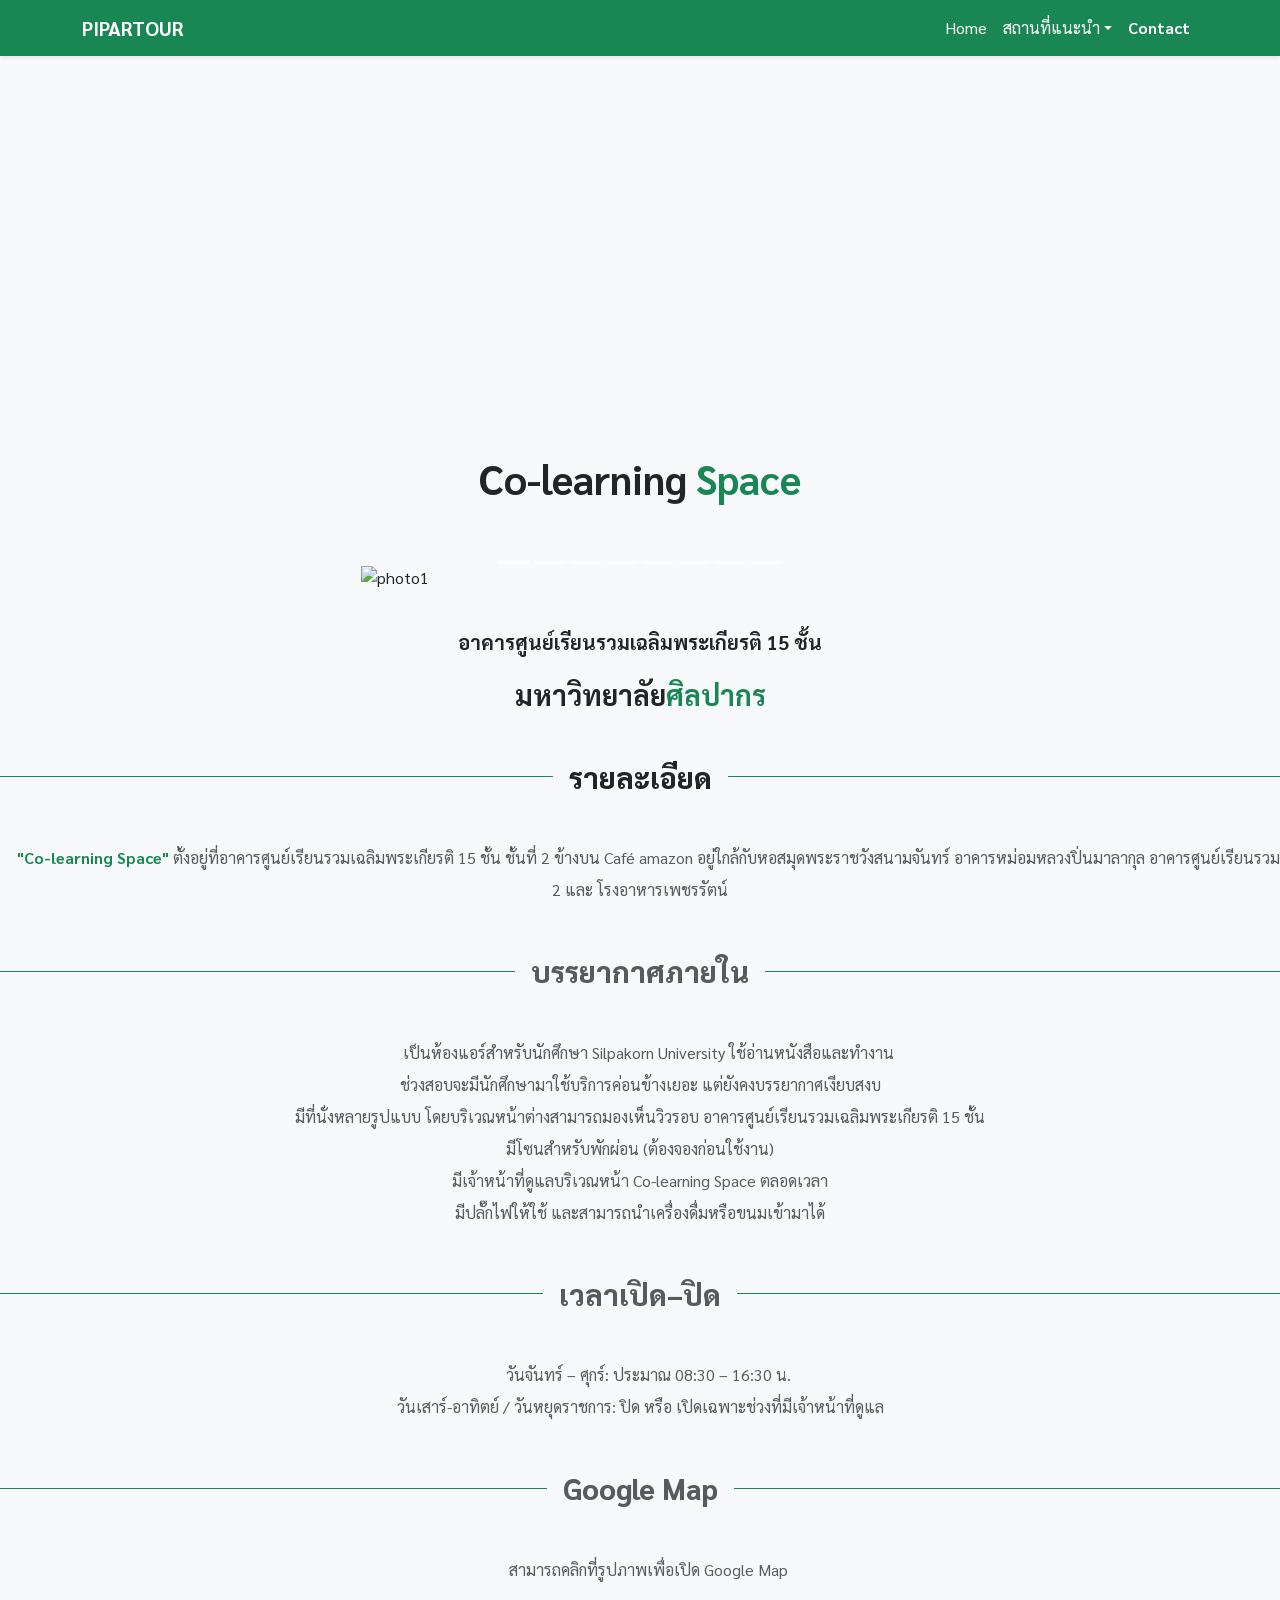
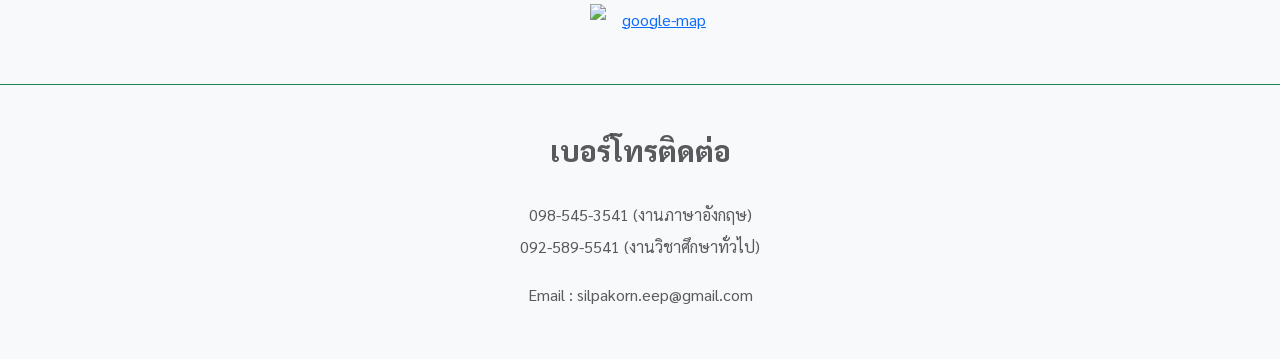
==== Co_learning_Space.html @ 3d34dd75 "." ====
<!DOCTYPE html>
<html>
<head>
    <meta charset="UTF-8">
    <meta name="viewport" content="width=device-width, initial-scale=1.0">
    <title>Co-learning Space</title>
    <link href="https://cdn.jsdelivr.net/npm/bootstrap@5.3.2/dist/css/bootstrap.min.css" rel="stylesheet">
    <link href="https://fonts.googleapis.com/css2?family=Sarabun:wght@300;400;700&display=swap" rel="stylesheet">
    <link href="https://cdn-uicons.flaticon.com/2.1.0/uicons-solid-rounded/css/uicons-solid-rounded.css" rel="stylesheet" >
    <link href="https://cdn-uicons.flaticon.com/2.1.0/uicons-bold-rounded/css/uicons-bold-rounded.css" rel="stylesheet">
    <link href="https://cdn-uicons.flaticon.com/uicons-regular-straight/css/uicons-regular-straight.css" rel="stylesheet">
    <link href="https://cdn-uicons.flaticon.com/2.1.0/uicons-bold-straight/css/uicons-bold-straight.css" rel="stylesheet">
</head>

<body class="bg-light" style="font-family: 'Sarabun', sans-serif;">
<nav class="navbar navbar-expand-lg navbar-dark bg-success sticky-top shadow-sm">
        <div class="container">
            <span class="navbar-brand fw-bold mb-0">PIPARTOUR</span>
            <button class="navbar-toggler" type="button" data-bs-toggle="collapse" data-bs-target="#navContact">
                <span class="navbar-toggler-icon"></span>
            </button>
            <div class="collapse navbar-collapse" id="navContact">
                <ul class="navbar-nav ms-auto">
                    <li class="nav-item"><a class="nav-link text-white" href="index.html">Home</a></li>
                    <li class="nav-item dropdown">
                        <a class="nav-link dropdown-toggle text-white" href="" data-bs-toggle="dropdown">สถานที่แนะนำ</a>
                        <ul class="dropdown-menu border-0 shadow">
                            <li><a class="dropdown-item" href="lib.html">หอสมุดกลาง</a></li>
                            <li><a class="dropdown-item" href="(ชื่อไฟล์สถานที่)">(ชื่อสถานที่)</a></li>
                            <li><a class="dropdown-item" href="(ชื่อไฟล์สถานที่)">ศาลาเขียว</a></li>
                            <li><a class="dropdown-item" href="(ชื่อไฟล์สถานที่)">สะพานทับแก้ว</a></li>
                            <li><a class="dropdown-item" href="Co_learning_Space.html">Co-learning Space</a></li>
                        </ul>
                    </li>
                    <li class="nav-item"><a class="nav-link active text-white fw-bold" href="contact.html">Contact</a></li>
                </ul>
            </div>
        </div>
    </nav> 
<div style="width:100%; height:350px; background:url('https://www-old.su.ac.th/images/4268_0.png') center/cover;"></div><br><br>

<header class="row g-4 mb-5 align-items-end">
    <div class="col-12 text-center">

        <h1 class="fw-bold text-dark mb-0">
            Co-learning <span class="fw-bold text-success mb-0">Space</span>
        </h1>

    </div>
</header>

<div class="container py-3">
    
    <div id="mySlider" class="carousel slide w-50 mx-auto" data-bs-ride="carousel">

        <div class="carousel-indicators">
            <button type="button" data-bs-target="#mySlider" data-bs-slide-to="0" class="active" aria-current="true"></button>

            <button type="button" data-bs-target="#mySlider" data-bs-slide-to="1"></button>

            <button type="button" data-bs-target="#mySlider" data-bs-slide-to="2"></button>

            <button type="button" data-bs-target="#mySlider" data-bs-slide-to="3"></button>

            <button type="button" data-bs-target="#mySlider" data-bs-slide-to="4"></button>

            <button type="button" data-bs-target="#mySlider" data-bs-slide-to="5"></button>

            <button type="button" data-bs-target="#mySlider" data-bs-slide-to="6"></button>

            <button type="button" data-bs-target="#mySlider" data-bs-slide-to="7"></button>


        </div>

        <div class="carousel-inner"> 
            
            <div class="carousel-item active">
                <img src="https://i.postimg.cc/fyzHnFFL/photo1.jpg" class="d-block w-100 mx-auto" alt="photo1">
            </div>

            <div class="carousel-item">
                <img src="https://i.postimg.cc/nh4QBzry/photo2.jpg" class="d-block w-100 mx-auto" alt="photo2">
            </div>

            <div class="carousel-item">
                <img src="https://i.postimg.cc/B668rBpZ/photo3.jpg" class="d-block w-100 mx-auto" alt="photo3">
            </div>

             <div class="carousel-item">
                <img src="https://i.postimg.cc/wTgjsVKs/photo4.jpg" class="d-block w-100 mx-auto" alt="photo4">
            </div>

             <div class="carousel-item">
                <img src="https://i.postimg.cc/MT1zncds/photo5.jpg" class="d-block w-100 mx-auto" alt="photo5">
            </div>

             <div class="carousel-item">
                <img src="https://i.postimg.cc/MH3YkGVM/photo2.jpg" class="d-block w-100 mx-auto" alt="photo6">
            </div>

             <div class="carousel-item">
                <img src="https://i.postimg.cc/J7c1mkyN/photo7.jpg" class="d-block w-100 mx-auto" alt="photo7">
            </div>

             <div class="carousel-item">
                <img src="https://i.postimg.cc/280rLN7z/photo8.jpg" class="d-block w-100 mx-auto" alt="photo8">
            </div>


        </div>

        <button class="carousel-control-prev" type="button" data-bs-target="#mySlider" data-bs-slide="prev" style="left: -150px;">
            <i class="fi fi-sr-angle-circle-left text-success" style="font-size: 3rem;"></i>
        </button>

        <button class="carousel-control-next" type="button" data-bs-target="#mySlider" data-bs-slide="next" style="right: -150px;">
            <i class="fi fi-sr-angle-circle-right text-success" style="font-size: 3rem;"></i>
        </button>

    </div>
</div><br>

<header class="row g-4 mb-5 align-items-end">
    <div class="col-12 text-center">
        <h5 class="fw-bold text-dark mb-0">อาคารศูนย์เรียนรวมเฉลิมพระเกียรติ 15 ชั้น</h5><br>

        <h3 class="fw-bold text-dark mb-0">มหาวิทยาลัย<span class="fw-bold text-success mb-0">ศิลปากร</span></h3>

    </div>
</header>

<div class="text-center my-5">
    
    <div class="mb-2">
        <i class="fi fi-br-comment-alt" style="color: #198754; font-size: 2rem;"></i>
    </div>
        <div class="d-flex align-items-center justify-content-center mx-auto" style="max-width: 1600px;">
        <div class="flex-grow-1" style="height: 1px; background-color: #198754;"></div>

        <div class="px-3">
            <h4 class="fw-bold mb-0" style="font-size: 1.8rem;">
                <strong>รายละเอียด</strong>
            </h4>
        </div>
        <div class="flex-grow-1" style="height: 1px; background-color: #198754;"></div>
    </div>
</div>

<div class="fs-6 text-muted text-center lh-lg">
        <p style="text-indent: 1em;">
            <strong style="color: #198754;">"Co-learning Space"</strong> ตั้งอยู่ที่อาคารศูนย์เรียนรวมเฉลิมพระเกียรติ 15 ชั้น ชั้นที่ 2 ข้างบน Café amazon อยู่ใกล้กับหอสมุดพระราชวังสนามจันทร์ อาคารหม่อมหลวงปิ่นมาลากุล อาคารศูนย์เรียนรวม 2 และ โรงอาหารเพชรรัตน์ <br>
        </p>

<div class="text-center my-5">

    <div class="mb-2">
        <i class="fi fi-bs-grin" style="color: #198754; font-size: 2rem;"></i>
    </div>

        <div class="d-flex align-items-center justify-content-center mx-auto" style="max-width: 1600px;">
        <div class="flex-grow-1" style="height: 1px; background-color: #198754;"></div>

        <div class="px-3">
            <h4 class="fw-bold mb-0" style="font-size: 1.8rem;">
                <strong>บรรยากาศภายใน</strong>
            </h4>
        </div>
        <div class="flex-grow-1" style="height: 1px; background-color: #198754;"></div>
    </div>
</div>

<div class="fs-6 text-muted text-center lh-lg">
        <p style="text-indent: 1em;">
            เป็นห้องแอร์สำหรับนักศึกษา Silpakorn University ใช้อ่านหนังสือและทำงาน <br>

            ช่วงสอบจะมีนักศึกษามาใช้บริการค่อนข้างเยอะ แต่ยังคงบรรยากาศเงียบสงบ <br>

            มีที่นั่งหลายรูปแบบ โดยบริเวณหน้าต่างสามารถมองเห็นวิวรอบ อาคารศูนย์เรียนรวมเฉลิมพระเกียรติ 15 ชั้น <br>

            มีโซนสำหรับพักผ่อน (ต้องจองก่อนใช้งาน) <br>

            มีเจ้าหน้าที่ดูแลบริเวณหน้า Co-learning Space ตลอดเวลา <br>

            มีปลั๊กไฟให้ใช้ และสามารถนำเครื่องดื่มหรือขนมเข้ามาได้ <br>
        </p>
</div>

<div class="text-center my-5">
    <div class="mb-2">
        <i class="fi fi-br-clock" style="color: #198754; font-size: 2rem;"></i>
    </div>
        <div class="d-flex align-items-center justify-content-center mx-auto" style="max-width: 1600px;">
        <div class="flex-grow-1" style="height: 1px; background-color: #198754;"></div>

        <div class="px-3">
            <h4 class="fw-bold mb-0" style="font-size: 1.8rem;">
                <strong>เวลาเปิด–ปิด</strong>
            </h4>
        </div>
        <div class="flex-grow-1" style="height: 1px; background-color: #198754;"></div>
    </div>
</div>

<div class="fs-6 text-muted text-center lh-lg">
        <p style="text-indent: 1em;">
            วันจันทร์ –    ศุกร์: ประมาณ 08:30 – 16:30 น.<br>
            วันเสาร์-อาทิตย์ / วันหยุดราชการ: ปิด หรือ เปิดเฉพาะช่วงที่มีเจ้าหน้าที่ดูแล
        </p>
</div>

<div class="text-center my-5">
    
    <div class="mb-2">
        <i class="fi fi-rs-map-marker" style="color: #198754; font-size: 2rem;"></i>
    </div>

        <div class="d-flex align-items-center justify-content-center mx-auto" style="max-width: 1600px;">
        <div class="flex-grow-1" style="height: 1px; background-color: #198754;"></div>

        <div class="px-3">
            <h4 class="fw-bold mb-0" style="font-size: 1.8rem;">
                <strong>Google Map</strong>
            </h4>
        </div>
        <div class="flex-grow-1" style="height: 1px; background-color: #198754;"></div>
    </div>
</div>

<div class="fs-6 text-muted text-center lh-lg">
            <p style="text-indent: 1em;">
                สามารถคลิกที่รูปภาพเพื่อเปิด Google Map<br>
            </p>
        <p style="text-indent: 1em;">
            <a href="https://maps.app.goo.gl/wrz8zPAfyd71EeNk7" target="_blank">
                <img src="https://i.postimg.cc/t4vjZWP6/image.png" alt="google-map" width="1000">
            </a>
        </p>
</div>

<div class="text-center my-5">

    <div class="d-flex align-items-center justify-content-center mx-auto" style="max-width: 1600px;">
        <div class="flex-grow-1" style="height: 1px; background-color: #198754;"></div>
        
        <div class="flex-grow-1" style="height: 1px; background-color: #198754;"></div>
    </div>
    
</div>



<div class="text-center my-5">
    <div class="mb-2">
        <i class="fi fi-sr-phone-call" style="color: #198754; font-size: 2rem;"></i>
    </div>
        <div class="px-3">
            <h4 class="fw-bold mb-0" style="font-size: 1.8rem;">
                <strong>เบอร์โทรติดต่อ</strong>
            </h4><br>
            <p style="text-indent: 1em text-center">
            098-545-3541 (งานภาษาอังกฤษ) <br>
            092-589-5541 (งานวิชาศึกษาทั่วไป)
            </p>
            <p style="text-indent: 1em text-center">
            Email : silpakorn.eep@gmail.com
            </p>
        </div>
</div>
        <script src="https://cdn.jsdelivr.net/npm/bootstrap@5.3.2/dist/js/bootstrap.bundle.min.js"></script>
        
</body>
</html>
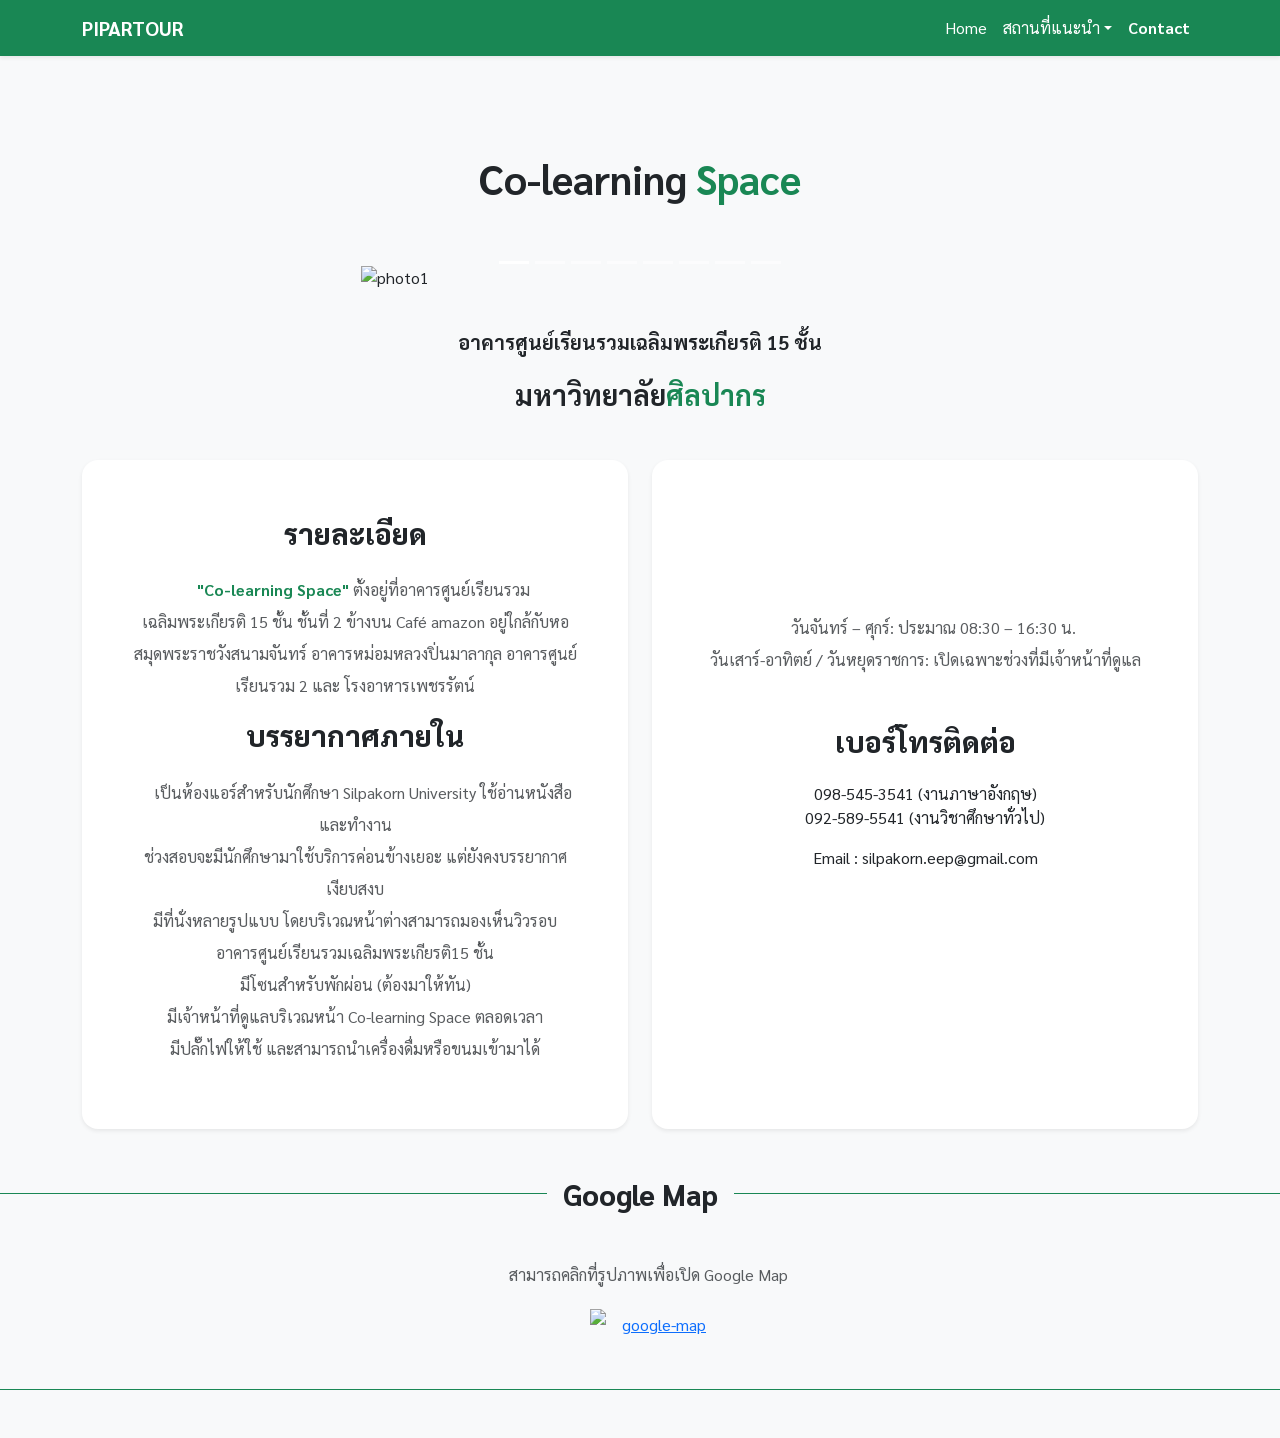
==== commit 0e7b54e0: "." ====
--- a/Co_learning_Space.html
+++ b/Co_learning_Space.html
@@ -1,19 +1,23 @@
 <!DOCTYPE html>
 <html>
+
 <head>
     <meta charset="UTF-8">
     <meta name="viewport" content="width=device-width, initial-scale=1.0">
     <title>Co-learning Space</title>
     <link href="https://cdn.jsdelivr.net/npm/bootstrap@5.3.2/dist/css/bootstrap.min.css" rel="stylesheet">
     <link href="https://fonts.googleapis.com/css2?family=Sarabun:wght@300;400;700&display=swap" rel="stylesheet">
-    <link href="https://cdn-uicons.flaticon.com/2.1.0/uicons-solid-rounded/css/uicons-solid-rounded.css" rel="stylesheet" >
+    <link href="https://cdn-uicons.flaticon.com/2.1.0/uicons-solid-rounded/css/uicons-solid-rounded.css"
+        rel="stylesheet">
     <link href="https://cdn-uicons.flaticon.com/2.1.0/uicons-bold-rounded/css/uicons-bold-rounded.css" rel="stylesheet">
-    <link href="https://cdn-uicons.flaticon.com/uicons-regular-straight/css/uicons-regular-straight.css" rel="stylesheet">
-    <link href="https://cdn-uicons.flaticon.com/2.1.0/uicons-bold-straight/css/uicons-bold-straight.css" rel="stylesheet">
+    <link href="https://cdn-uicons.flaticon.com/uicons-regular-straight/css/uicons-regular-straight.css"
+        rel="stylesheet">
+    <link href="https://cdn-uicons.flaticon.com/2.1.0/uicons-bold-straight/css/uicons-bold-straight.css"
+        rel="stylesheet">
 </head>
 
 <body class="bg-light" style="font-family: 'Sarabun', sans-serif;">
-<nav class="navbar navbar-expand-lg navbar-dark bg-success sticky-top shadow-sm">
+    <nav class="navbar navbar-expand-lg navbar-dark bg-success sticky-top shadow-sm">
         <div class="container">
             <span class="navbar-brand fw-bold mb-0">PIPARTOUR</span>
             <button class="navbar-toggler" type="button" data-bs-toggle="collapse" data-bs-target="#navContact">
@@ -23,7 +27,8 @@
                 <ul class="navbar-nav ms-auto">
                     <li class="nav-item"><a class="nav-link text-white" href="index.html">Home</a></li>
                     <li class="nav-item dropdown">
-                        <a class="nav-link dropdown-toggle text-white" href="" data-bs-toggle="dropdown">สถานที่แนะนำ</a>
+                        <a class="nav-link dropdown-toggle text-white" href=""
+                            data-bs-toggle="dropdown">สถานที่แนะนำ</a>
                         <ul class="dropdown-menu border-0 shadow">
                             <li><a class="dropdown-item" href="lib.html">หอสมุดกลาง</a></li>
                             <li><a class="dropdown-item" href="(ชื่อไฟล์สถานที่)">(ชื่อสถานที่)</a></li>
@@ -32,242 +37,246 @@
                             <li><a class="dropdown-item" href="Co_learning_Space.html">Co-learning Space</a></li>
                         </ul>
                     </li>
-                    <li class="nav-item"><a class="nav-link active text-white fw-bold" href="contact.html">Contact</a></li>
+                    <li class="nav-item"><a class="nav-link active text-white fw-bold" href="contact.html">Contact</a>
+                    </li>
                 </ul>
             </div>
         </div>
-    </nav> 
-<div style="width:100%; height:350px; background:url('https://www-old.su.ac.th/images/4268_0.png') center/cover;"></div><br><br>
-
-<header class="row g-4 mb-5 align-items-end">
-    <div class="col-12 text-center">
-
-        <h1 class="fw-bold text-dark mb-0">
-            Co-learning <span class="fw-bold text-success mb-0">Space</span>
-        </h1>
-
-    </div>
-</header>
-
-<div class="container py-3">
-    
-    <div id="mySlider" class="carousel slide w-50 mx-auto" data-bs-ride="carousel">
-
-        <div class="carousel-indicators">
-            <button type="button" data-bs-target="#mySlider" data-bs-slide-to="0" class="active" aria-current="true"></button>
-
-            <button type="button" data-bs-target="#mySlider" data-bs-slide-to="1"></button>
-
-            <button type="button" data-bs-target="#mySlider" data-bs-slide-to="2"></button>
-
-            <button type="button" data-bs-target="#mySlider" data-bs-slide-to="3"></button>
-
-            <button type="button" data-bs-target="#mySlider" data-bs-slide-to="4"></button>
-
-            <button type="button" data-bs-target="#mySlider" data-bs-slide-to="5"></button>
-
-            <button type="button" data-bs-target="#mySlider" data-bs-slide-to="6"></button>
-
-            <button type="button" data-bs-target="#mySlider" data-bs-slide-to="7"></button>
-
-
-        </div>
-
-        <div class="carousel-inner"> 
-            
-            <div class="carousel-item active">
-                <img src="https://i.postimg.cc/fyzHnFFL/photo1.jpg" class="d-block w-100 mx-auto" alt="photo1">
-            </div>
-
-            <div class="carousel-item">
-                <img src="https://i.postimg.cc/nh4QBzry/photo2.jpg" class="d-block w-100 mx-auto" alt="photo2">
-            </div>
-
-            <div class="carousel-item">
-                <img src="https://i.postimg.cc/B668rBpZ/photo3.jpg" class="d-block w-100 mx-auto" alt="photo3">
-            </div>
-
-             <div class="carousel-item">
-                <img src="https://i.postimg.cc/wTgjsVKs/photo4.jpg" class="d-block w-100 mx-auto" alt="photo4">
-            </div>
-
-             <div class="carousel-item">
-                <img src="https://i.postimg.cc/MT1zncds/photo5.jpg" class="d-block w-100 mx-auto" alt="photo5">
-            </div>
-
-             <div class="carousel-item">
-                <img src="https://i.postimg.cc/MH3YkGVM/photo2.jpg" class="d-block w-100 mx-auto" alt="photo6">
-            </div>
-
-             <div class="carousel-item">
-                <img src="https://i.postimg.cc/J7c1mkyN/photo7.jpg" class="d-block w-100 mx-auto" alt="photo7">
-            </div>
-
-             <div class="carousel-item">
-                <img src="https://i.postimg.cc/280rLN7z/photo8.jpg" class="d-block w-100 mx-auto" alt="photo8">
-            </div>
-
-
-        </div>
-
-        <button class="carousel-control-prev" type="button" data-bs-target="#mySlider" data-bs-slide="prev" style="left: -150px;">
-            <i class="fi fi-sr-angle-circle-left text-success" style="font-size: 3rem;"></i>
-        </button>
-
-        <button class="carousel-control-next" type="button" data-bs-target="#mySlider" data-bs-slide="next" style="right: -150px;">
-            <i class="fi fi-sr-angle-circle-right text-success" style="font-size: 3rem;"></i>
-        </button>
-
-    </div>
-</div><br>
-
-<header class="row g-4 mb-5 align-items-end">
-    <div class="col-12 text-center">
-        <h5 class="fw-bold text-dark mb-0">อาคารศูนย์เรียนรวมเฉลิมพระเกียรติ 15 ชั้น</h5><br>
-
-        <h3 class="fw-bold text-dark mb-0">มหาวิทยาลัย<span class="fw-bold text-success mb-0">ศิลปากร</span></h3>
-
-    </div>
-</header>
-
-<div class="text-center my-5">
-    
-    <div class="mb-2">
-        <i class="fi fi-br-comment-alt" style="color: #198754; font-size: 2rem;"></i>
-    </div>
+    </nav>
+    <div style="width:100%; height:50px; background:url('') center/cover;"></div><br><br>
+
+    <header class="row g-4 mb-5 align-items-end">
+        <div class="col-12 text-center">
+
+            <h1 class="fw-bold text-dark mb-0">
+                Co-learning <span class="fw-bold text-success mb-0">Space</span>
+            </h1>
+
+        </div>
+    </header>
+
+    <div class="container py-3">
+
+        <div id="mySlider" class="carousel slide w-50 mx-auto" data-bs-ride="carousel">
+
+            <div class="carousel-indicators">
+                <button type="button" data-bs-target="#mySlider" data-bs-slide-to="0" class="active"
+                    aria-current="true"></button>
+
+                <button type="button" data-bs-target="#mySlider" data-bs-slide-to="1"></button>
+
+                <button type="button" data-bs-target="#mySlider" data-bs-slide-to="2"></button>
+
+                <button type="button" data-bs-target="#mySlider" data-bs-slide-to="3"></button>
+
+                <button type="button" data-bs-target="#mySlider" data-bs-slide-to="4"></button>
+
+                <button type="button" data-bs-target="#mySlider" data-bs-slide-to="5"></button>
+
+                <button type="button" data-bs-target="#mySlider" data-bs-slide-to="6"></button>
+
+                <button type="button" data-bs-target="#mySlider" data-bs-slide-to="7"></button>
+
+
+            </div>
+
+            <div class="carousel-inner">
+
+                <div class="carousel-item active">
+                    <img src="https://i.postimg.cc/fyzHnFFL/photo1.jpg" class="d-block w-100 mx-auto" alt="photo1">
+                </div>
+
+                <div class="carousel-item">
+                    <img src="https://i.postimg.cc/nh4QBzry/photo2.jpg" class="d-block w-100 mx-auto" alt="photo2">
+                </div>
+
+                <div class="carousel-item">
+                    <img src="https://i.postimg.cc/B668rBpZ/photo3.jpg" class="d-block w-100 mx-auto" alt="photo3">
+                </div>
+
+                <div class="carousel-item">
+                    <img src="https://i.postimg.cc/wTgjsVKs/photo4.jpg" class="d-block w-100 mx-auto" alt="photo4">
+                </div>
+
+                <div class="carousel-item">
+                    <img src="https://i.postimg.cc/MT1zncds/photo5.jpg" class="d-block w-100 mx-auto" alt="photo5">
+                </div>
+
+                <div class="carousel-item">
+                    <img src="https://i.postimg.cc/MH3YkGVM/photo2.jpg" class="d-block w-100 mx-auto" alt="photo6">
+                </div>
+
+                <div class="carousel-item">
+                    <img src="https://i.postimg.cc/J7c1mkyN/photo7.jpg" class="d-block w-100 mx-auto" alt="photo7">
+                </div>
+
+                <div class="carousel-item">
+                    <img src="https://i.postimg.cc/280rLN7z/photo8.jpg" class="d-block w-100 mx-auto" alt="photo8">
+                </div>
+
+
+            </div>
+
+            <button class="carousel-control-prev" type="button" data-bs-target="#mySlider" data-bs-slide="prev"
+                style="left: -150px;">
+                <i class="fi fi-sr-angle-circle-left text-success" style="font-size: 3rem;"></i>
+            </button>
+
+            <button class="carousel-control-next" type="button" data-bs-target="#mySlider" data-bs-slide="next"
+                style="right: -150px;">
+                <i class="fi fi-sr-angle-circle-right text-success" style="font-size: 3rem;"></i>
+            </button>
+
+        </div>
+    </div><br>
+
+    <header class="row g-4 mb-5 align-items-end">
+        <div class="col-12 text-center">
+            <h5 class="fw-bold text-dark mb-0">อาคารศูนย์เรียนรวมเฉลิมพระเกียรติ 15 ชั้น</h5><br>
+
+            <h3 class="fw-bold text-dark mb-0">มหาวิทยาลัย<span class="fw-bold text-success mb-0">ศิลปากร</span></h3>
+
+        </div>
+    </header>
+
+        <div class="container">
+
+        <div class="row g-4">
+
+            <div class="col-md-6">
+                <article class="bg-white p-4 p-md-5 rounded-4 shadow-sm text-center h-100">
+                    <div class="mb-2">
+                        <i class="fi fi-br-comment-alt" style="color: #198754; font-size: 2rem;"></i>
+
+                    </div>
+
+                    <div class="px-3">
+                        <h4 class="fw-bold mb-0" style="font-size: 1.8rem;">
+                            <strong>รายละเอียด</strong>
+                        </h4>
+                    </div><br>
+
+                    <div class="fs-6 text-muted text-center lh-lg">
+                        <p style="text-indent: 1em;">
+                            <strong style="color: #198754;">"Co-learning Space"</strong>
+                            ตั้งอยู่ที่อาคารศูนย์เรียนรวมเฉลิมพระเกียรติ 15 ชั้น ชั้นที่ 2 ข้างบน Café amazon
+                            อยู่ใกล้กับหอสมุดพระราชวังสนามจันทร์ อาคารหม่อมหลวงปิ่นมาลากุล อาคารศูนย์เรียนรวม 2 และ
+                            โรงอาหารเพชรรัตน์ <br>
+                        </p>
+                    </div>
+
+                    <div class="mb-2">
+                        <i class="fi fi-bs-grin" style="color: #198754; font-size: 2rem;"></i>
+                    </div>
+
+                    <div class="px-3 ">
+                        <h4 class="fw-bold mb-0" style="font-size: 1.8rem;">
+                            <strong>บรรยากาศภายใน</strong>
+                        </h4>
+                    </div><br>
+
+                    <div class="fs-6 text-muted text-center lh-lg">
+                        <p style="text-indent: 1em;">
+                            เป็นห้องแอร์สำหรับนักศึกษา Silpakorn University ใช้อ่านหนังสือและทำงาน <br>
+
+                            ช่วงสอบจะมีนักศึกษามาใช้บริการค่อนข้างเยอะ แต่ยังคงบรรยากาศเงียบสงบ <br>
+
+                            มีที่นั่งหลายรูปแบบ โดยบริเวณหน้าต่างสามารถมองเห็นวิวรอบ <br>
+                            
+                            อาคารศูนย์เรียนรวมเฉลิมพระเกียรติ15 ชั้น <br>
+
+                            มีโซนสำหรับพักผ่อน (ต้องมาให้ทัน) <br>
+
+                            มีเจ้าหน้าที่ดูแลบริเวณหน้า Co-learning Space ตลอดเวลา <br>
+
+                            มีปลั๊กไฟให้ใช้ และสามารถนำเครื่องดื่มหรือขนมเข้ามาได้ <br>
+                        </p>
+                    </div>
+
+                </article>
+            </div>
+
+            <div class="col-md-6">
+
+                <article class="bg-white p-4 p-md-5 rounded-4 shadow-sm text-center h-100">
+                    <br><br><br><br>
+                    <div class="mb-2">
+                        <i class="fi fi-br-clock" style="color: #198754; font-size: 2rem;"></i>
+                    </div>
+
+                    <div class="fs-6 text-muted text-center lh-lg">
+                        <p style="text-indent: 1em;">
+                            วันจันทร์ – ศุกร์: ประมาณ 08:30 – 16:30 น.<br>
+                            วันเสาร์-อาทิตย์ / วันหยุดราชการ: เปิดเฉพาะช่วงที่มีเจ้าหน้าที่ดูแล
+                        </p>
+                    </div>
+
+                    <div class="text-center my-5">
+                        <div class="mb-2">
+                            <i class="fi fi-sr-phone-call" style="color: #198754; font-size: 2rem;"></i>
+                        </div>
+                        <div class="px-3">
+                            <h4 class="fw-bold mb-0" style="font-size: 1.8rem;">
+                                <strong>เบอร์โทรติดต่อ</strong>
+                            </h4><br>
+                            <p style="text-indent: 1em text-center">
+                                098-545-3541 (งานภาษาอังกฤษ) <br>
+                                092-589-5541 (งานวิชาศึกษาทั่วไป)
+                            </p>
+                            <p style="text-indent: 1em text-center">
+                                Email : silpakorn.eep@gmail.com
+                            </p>
+                        </div>
+                    </div>
+
+                </article>
+
+            </div>
+
+        </div>
+    </div>
+
+    <div class="text-center my-5">
+
+        <div class="mb-2">
+            <i class="fi fi-rs-map-marker" style="color: #198754; font-size: 2rem;"></i>
+        </div>
+
         <div class="d-flex align-items-center justify-content-center mx-auto" style="max-width: 1600px;">
-        <div class="flex-grow-1" style="height: 1px; background-color: #198754;"></div>
-
-        <div class="px-3">
-            <h4 class="fw-bold mb-0" style="font-size: 1.8rem;">
-                <strong>รายละเอียด</strong>
-            </h4>
-        </div>
-        <div class="flex-grow-1" style="height: 1px; background-color: #198754;"></div>
-    </div>
-</div>
-
-<div class="fs-6 text-muted text-center lh-lg">
+            <div class="flex-grow-1" style="height: 1px; background-color: #198754;"></div>
+
+            <div class="px-3">
+                <h4 class="fw-bold mb-0" style="font-size: 1.8rem;">
+                    <strong>Google Map</strong>
+                </h4>
+            </div>
+            <div class="flex-grow-1" style="height: 1px; background-color: #198754;"></div>
+        </div>
+    </div>
+
+    <div class="fs-6 text-muted text-center lh-lg">
         <p style="text-indent: 1em;">
-            <strong style="color: #198754;">"Co-learning Space"</strong> ตั้งอยู่ที่อาคารศูนย์เรียนรวมเฉลิมพระเกียรติ 15 ชั้น ชั้นที่ 2 ข้างบน Café amazon อยู่ใกล้กับหอสมุดพระราชวังสนามจันทร์ อาคารหม่อมหลวงปิ่นมาลากุล อาคารศูนย์เรียนรวม 2 และ โรงอาหารเพชรรัตน์ <br>
+            สามารถคลิกที่รูปภาพเพื่อเปิด Google Map<br>
         </p>
-
-<div class="text-center my-5">
-
-    <div class="mb-2">
-        <i class="fi fi-bs-grin" style="color: #198754; font-size: 2rem;"></i>
-    </div>
-
-        <div class="d-flex align-items-center justify-content-center mx-auto" style="max-width: 1600px;">
-        <div class="flex-grow-1" style="height: 1px; background-color: #198754;"></div>
-
-        <div class="px-3">
-            <h4 class="fw-bold mb-0" style="font-size: 1.8rem;">
-                <strong>บรรยากาศภายใน</strong>
-            </h4>
-        </div>
-        <div class="flex-grow-1" style="height: 1px; background-color: #198754;"></div>
-    </div>
-</div>
-
-<div class="fs-6 text-muted text-center lh-lg">
-        <p style="text-indent: 1em;">
-            เป็นห้องแอร์สำหรับนักศึกษา Silpakorn University ใช้อ่านหนังสือและทำงาน <br>
-
-            ช่วงสอบจะมีนักศึกษามาใช้บริการค่อนข้างเยอะ แต่ยังคงบรรยากาศเงียบสงบ <br>
-
-            มีที่นั่งหลายรูปแบบ โดยบริเวณหน้าต่างสามารถมองเห็นวิวรอบ อาคารศูนย์เรียนรวมเฉลิมพระเกียรติ 15 ชั้น <br>
-
-            มีโซนสำหรับพักผ่อน (ต้องจองก่อนใช้งาน) <br>
-
-            มีเจ้าหน้าที่ดูแลบริเวณหน้า Co-learning Space ตลอดเวลา <br>
-
-            มีปลั๊กไฟให้ใช้ และสามารถนำเครื่องดื่มหรือขนมเข้ามาได้ <br>
-        </p>
-</div>
-
-<div class="text-center my-5">
-    <div class="mb-2">
-        <i class="fi fi-br-clock" style="color: #198754; font-size: 2rem;"></i>
-    </div>
-        <div class="d-flex align-items-center justify-content-center mx-auto" style="max-width: 1600px;">
-        <div class="flex-grow-1" style="height: 1px; background-color: #198754;"></div>
-
-        <div class="px-3">
-            <h4 class="fw-bold mb-0" style="font-size: 1.8rem;">
-                <strong>เวลาเปิด–ปิด</strong>
-            </h4>
-        </div>
-        <div class="flex-grow-1" style="height: 1px; background-color: #198754;"></div>
-    </div>
-</div>
-
-<div class="fs-6 text-muted text-center lh-lg">
-        <p style="text-indent: 1em;">
-            วันจันทร์ –    ศุกร์: ประมาณ 08:30 – 16:30 น.<br>
-            วันเสาร์-อาทิตย์ / วันหยุดราชการ: ปิด หรือ เปิดเฉพาะช่วงที่มีเจ้าหน้าที่ดูแล
-        </p>
-</div>
-
-<div class="text-center my-5">
-    
-    <div class="mb-2">
-        <i class="fi fi-rs-map-marker" style="color: #198754; font-size: 2rem;"></i>
-    </div>
-
-        <div class="d-flex align-items-center justify-content-center mx-auto" style="max-width: 1600px;">
-        <div class="flex-grow-1" style="height: 1px; background-color: #198754;"></div>
-
-        <div class="px-3">
-            <h4 class="fw-bold mb-0" style="font-size: 1.8rem;">
-                <strong>Google Map</strong>
-            </h4>
-        </div>
-        <div class="flex-grow-1" style="height: 1px; background-color: #198754;"></div>
-    </div>
-</div>
-
-<div class="fs-6 text-muted text-center lh-lg">
-            <p style="text-indent: 1em;">
-                สามารถคลิกที่รูปภาพเพื่อเปิด Google Map<br>
-            </p>
         <p style="text-indent: 1em;">
             <a href="https://maps.app.goo.gl/wrz8zPAfyd71EeNk7" target="_blank">
                 <img src="https://i.postimg.cc/t4vjZWP6/image.png" alt="google-map" width="1000">
             </a>
         </p>
-</div>
-
-<div class="text-center my-5">
-
-    <div class="d-flex align-items-center justify-content-center mx-auto" style="max-width: 1600px;">
-        <div class="flex-grow-1" style="height: 1px; background-color: #198754;"></div>
-        
-        <div class="flex-grow-1" style="height: 1px; background-color: #198754;"></div>
-    </div>
-    
-</div>
-
-
-
-<div class="text-center my-5">
-    <div class="mb-2">
-        <i class="fi fi-sr-phone-call" style="color: #198754; font-size: 2rem;"></i>
-    </div>
-        <div class="px-3">
-            <h4 class="fw-bold mb-0" style="font-size: 1.8rem;">
-                <strong>เบอร์โทรติดต่อ</strong>
-            </h4><br>
-            <p style="text-indent: 1em text-center">
-            098-545-3541 (งานภาษาอังกฤษ) <br>
-            092-589-5541 (งานวิชาศึกษาทั่วไป)
-            </p>
-            <p style="text-indent: 1em text-center">
-            Email : silpakorn.eep@gmail.com
-            </p>
-        </div>
-</div>
-        <script src="https://cdn.jsdelivr.net/npm/bootstrap@5.3.2/dist/js/bootstrap.bundle.min.js"></script>
-        
+    </div>
+
+    <div class="text-center my-5">
+
+        <div class="d-flex align-items-center justify-content-center mx-auto" style="max-width: 1600px;">
+            <div class="flex-grow-1" style="height: 1px; background-color: #198754;"></div>
+
+            <div class="flex-grow-1" style="height: 1px; background-color: #198754;"></div>
+        </div>
+
+    </div>
+
+    <script src="https://cdn.jsdelivr.net/npm/bootstrap@5.3.2/dist/js/bootstrap.bundle.min.js"></script>
+
 </body>
+
 </html>
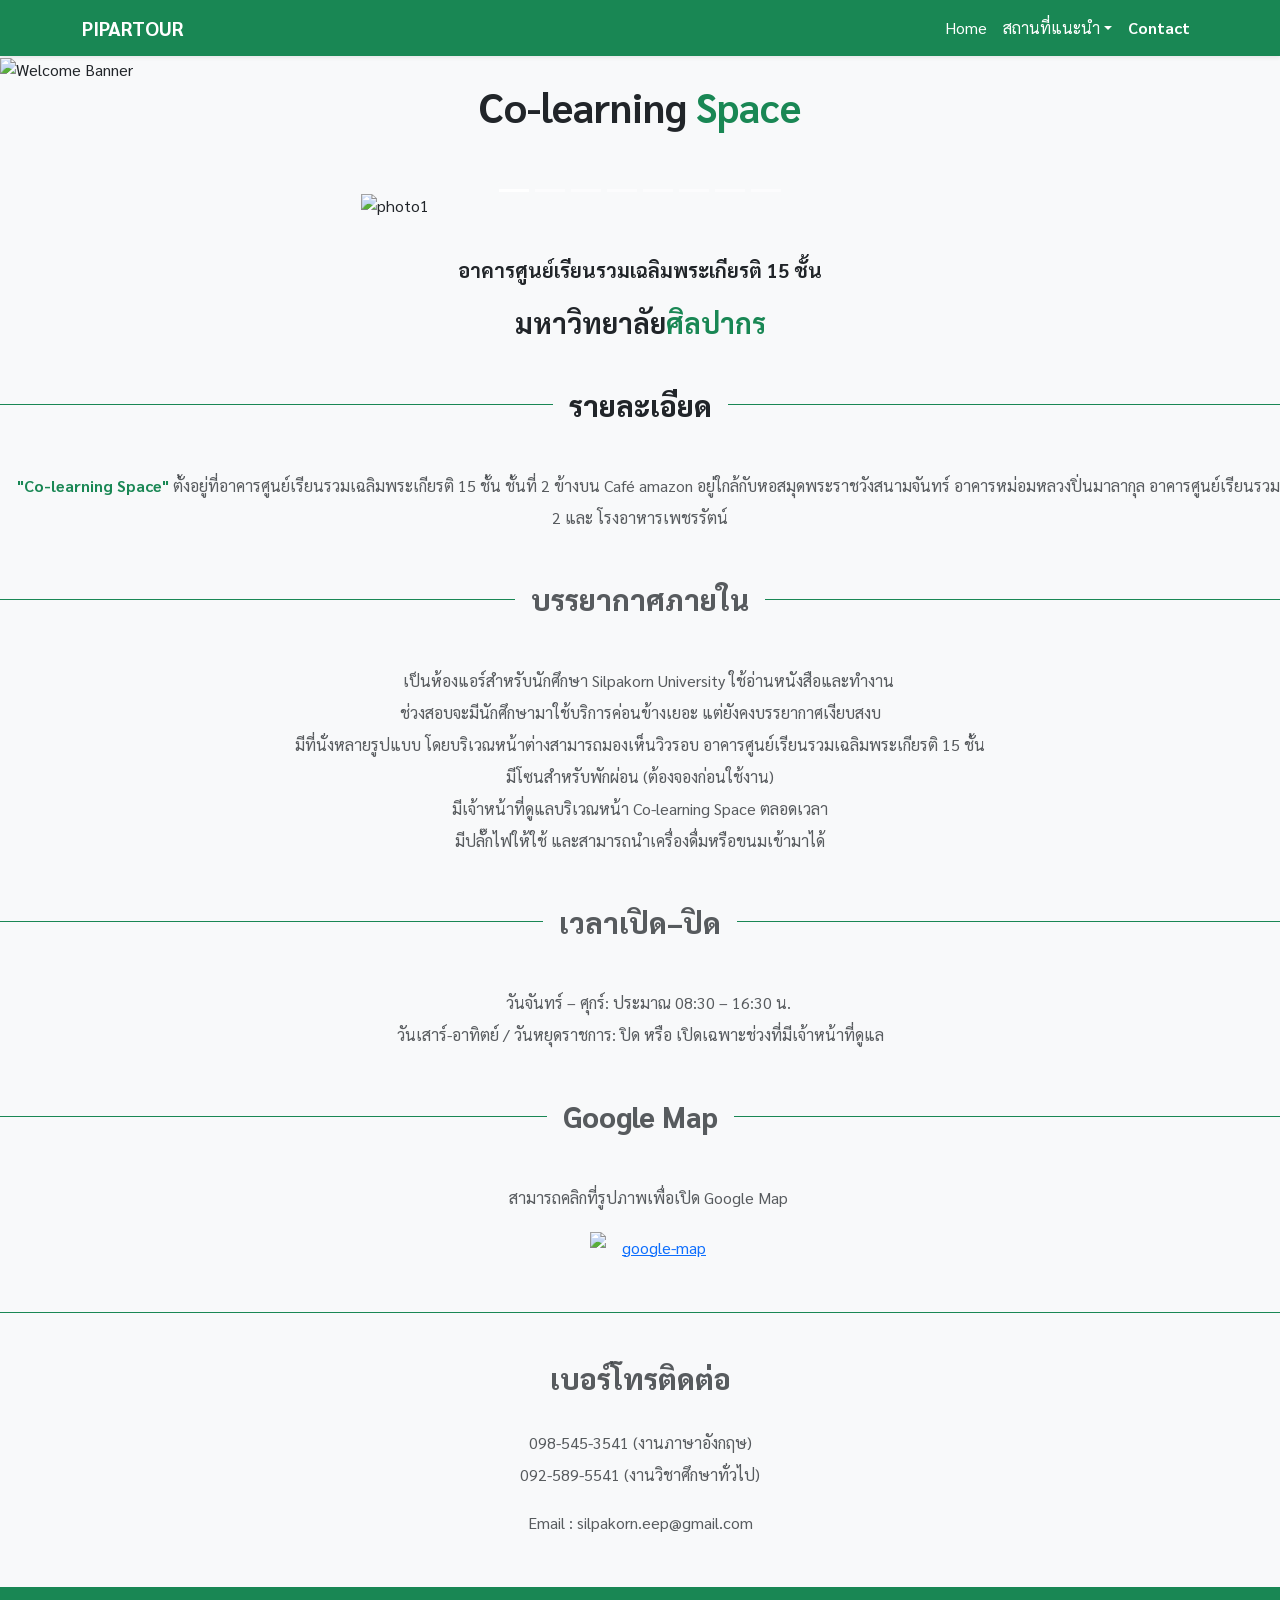
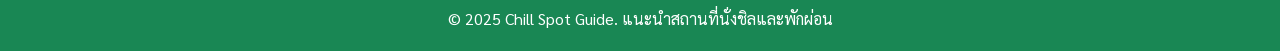
==== commit 481e7596: "." ====
--- a/Co_learning_Space.html
+++ b/Co_learning_Space.html
@@ -1,23 +1,19 @@
 <!DOCTYPE html>
 <html>
-
 <head>
     <meta charset="UTF-8">
     <meta name="viewport" content="width=device-width, initial-scale=1.0">
     <title>Co-learning Space</title>
     <link href="https://cdn.jsdelivr.net/npm/bootstrap@5.3.2/dist/css/bootstrap.min.css" rel="stylesheet">
     <link href="https://fonts.googleapis.com/css2?family=Sarabun:wght@300;400;700&display=swap" rel="stylesheet">
-    <link href="https://cdn-uicons.flaticon.com/2.1.0/uicons-solid-rounded/css/uicons-solid-rounded.css"
-        rel="stylesheet">
+    <link href="https://cdn-uicons.flaticon.com/2.1.0/uicons-solid-rounded/css/uicons-solid-rounded.css" rel="stylesheet" >
     <link href="https://cdn-uicons.flaticon.com/2.1.0/uicons-bold-rounded/css/uicons-bold-rounded.css" rel="stylesheet">
-    <link href="https://cdn-uicons.flaticon.com/uicons-regular-straight/css/uicons-regular-straight.css"
-        rel="stylesheet">
-    <link href="https://cdn-uicons.flaticon.com/2.1.0/uicons-bold-straight/css/uicons-bold-straight.css"
-        rel="stylesheet">
+    <link href="https://cdn-uicons.flaticon.com/uicons-regular-straight/css/uicons-regular-straight.css" rel="stylesheet">
+    <link href="https://cdn-uicons.flaticon.com/2.1.0/uicons-bold-straight/css/uicons-bold-straight.css" rel="stylesheet">
 </head>
 
 <body class="bg-light" style="font-family: 'Sarabun', sans-serif;">
-    <nav class="navbar navbar-expand-lg navbar-dark bg-success sticky-top shadow-sm">
+<nav class="navbar navbar-expand-lg navbar-dark bg-success sticky-top shadow-sm">
         <div class="container">
             <span class="navbar-brand fw-bold mb-0">PIPARTOUR</span>
             <button class="navbar-toggler" type="button" data-bs-toggle="collapse" data-bs-target="#navContact">
@@ -25,258 +21,258 @@
             </button>
             <div class="collapse navbar-collapse" id="navContact">
                 <ul class="navbar-nav ms-auto">
-                    <li class="nav-item"><a class="nav-link text-white" href="index.html">Home</a></li>
+                    <li class="nav-item"><a class="nav-link text-white" href="Homepage.html">Home</a></li>
                     <li class="nav-item dropdown">
-                        <a class="nav-link dropdown-toggle text-white" href=""
-                            data-bs-toggle="dropdown">สถานที่แนะนำ</a>
+                        <a class="nav-link dropdown-toggle text-white" href="" data-bs-toggle="dropdown">สถานที่แนะนำ</a>
                         <ul class="dropdown-menu border-0 shadow">
-                            <li><a class="dropdown-item" href="lib.html">หอสมุดกลาง</a></li>
-                            <li><a class="dropdown-item" href="(ชื่อไฟล์สถานที่)">(ชื่อสถานที่)</a></li>
-                            <li><a class="dropdown-item" href="(ชื่อไฟล์สถานที่)">ศาลาเขียว</a></li>
-                            <li><a class="dropdown-item" href="(ชื่อไฟล์สถานที่)">สะพานทับแก้ว</a></li>
-                            <li><a class="dropdown-item" href="Co_learning_Space.html">Co-learning Space</a></li>
+                            <li><a class="dropdown-item" href="Liblary.html">หอสมุดกลาง</a></li>
+                            <li><a class="dropdown-item" href="EDU-ZONE.html">Edu-Zone</a></li>
+                            <li><a class="dropdown-item" href="Toy.html">ศาลาเขียว</a></li>
+                            <li><a class="dropdown-item" href="Nay.html">สะพานทับแก้ว</a></li>
                         </ul>
                     </li>
-                    <li class="nav-item"><a class="nav-link active text-white fw-bold" href="contact.html">Contact</a>
-                    </li>
+                    <li class="nav-item"><a class="nav-link active text-white fw-bold" href="Contract.html">Contact</a></li>
                 </ul>
             </div>
         </div>
-    </nav>
-    <div style="width:100%; height:50px; background:url('') center/cover;"></div><br><br>
-
-    <header class="row g-4 mb-5 align-items-end">
-        <div class="col-12 text-center">
-
-            <h1 class="fw-bold text-dark mb-0">
-                Co-learning <span class="fw-bold text-success mb-0">Space</span>
-            </h1>
-
-        </div>
-    </header>
-
-    <div class="container py-3">
-
-        <div id="mySlider" class="carousel slide w-50 mx-auto" data-bs-ride="carousel">
-
-            <div class="carousel-indicators">
-                <button type="button" data-bs-target="#mySlider" data-bs-slide-to="0" class="active"
-                    aria-current="true"></button>
-
-                <button type="button" data-bs-target="#mySlider" data-bs-slide-to="1"></button>
-
-                <button type="button" data-bs-target="#mySlider" data-bs-slide-to="2"></button>
-
-                <button type="button" data-bs-target="#mySlider" data-bs-slide-to="3"></button>
-
-                <button type="button" data-bs-target="#mySlider" data-bs-slide-to="4"></button>
-
-                <button type="button" data-bs-target="#mySlider" data-bs-slide-to="5"></button>
-
-                <button type="button" data-bs-target="#mySlider" data-bs-slide-to="6"></button>
-
-                <button type="button" data-bs-target="#mySlider" data-bs-slide-to="7"></button>
-
-
-            </div>
-
-            <div class="carousel-inner">
-
-                <div class="carousel-item active">
-                    <img src="https://i.postimg.cc/fyzHnFFL/photo1.jpg" class="d-block w-100 mx-auto" alt="photo1">
-                </div>
-
-                <div class="carousel-item">
-                    <img src="https://i.postimg.cc/nh4QBzry/photo2.jpg" class="d-block w-100 mx-auto" alt="photo2">
-                </div>
-
-                <div class="carousel-item">
-                    <img src="https://i.postimg.cc/B668rBpZ/photo3.jpg" class="d-block w-100 mx-auto" alt="photo3">
-                </div>
-
-                <div class="carousel-item">
-                    <img src="https://i.postimg.cc/wTgjsVKs/photo4.jpg" class="d-block w-100 mx-auto" alt="photo4">
-                </div>
-
-                <div class="carousel-item">
-                    <img src="https://i.postimg.cc/MT1zncds/photo5.jpg" class="d-block w-100 mx-auto" alt="photo5">
-                </div>
-
-                <div class="carousel-item">
-                    <img src="https://i.postimg.cc/MH3YkGVM/photo2.jpg" class="d-block w-100 mx-auto" alt="photo6">
-                </div>
-
-                <div class="carousel-item">
-                    <img src="https://i.postimg.cc/J7c1mkyN/photo7.jpg" class="d-block w-100 mx-auto" alt="photo7">
-                </div>
-
-                <div class="carousel-item">
-                    <img src="https://i.postimg.cc/280rLN7z/photo8.jpg" class="d-block w-100 mx-auto" alt="photo8">
-                </div>
-
-
-            </div>
-
-            <button class="carousel-control-prev" type="button" data-bs-target="#mySlider" data-bs-slide="prev"
-                style="left: -150px;">
-                <i class="fi fi-sr-angle-circle-left text-success" style="font-size: 3rem;"></i>
-            </button>
-
-            <button class="carousel-control-next" type="button" data-bs-target="#mySlider" data-bs-slide="next"
-                style="right: -150px;">
-                <i class="fi fi-sr-angle-circle-right text-success" style="font-size: 3rem;"></i>
-            </button>
-
-        </div>
-    </div><br>
-
-    <header class="row g-4 mb-5 align-items-end">
-        <div class="col-12 text-center">
-            <h5 class="fw-bold text-dark mb-0">อาคารศูนย์เรียนรวมเฉลิมพระเกียรติ 15 ชั้น</h5><br>
-
-            <h3 class="fw-bold text-dark mb-0">มหาวิทยาลัย<span class="fw-bold text-success mb-0">ศิลปากร</span></h3>
-
-        </div>
-    </header>
-
-        <div class="container">
-
-        <div class="row g-4">
-
-            <div class="col-md-6">
-                <article class="bg-white p-4 p-md-5 rounded-4 shadow-sm text-center h-100">
-                    <div class="mb-2">
-                        <i class="fi fi-br-comment-alt" style="color: #198754; font-size: 2rem;"></i>
-
-                    </div>
-
-                    <div class="px-3">
-                        <h4 class="fw-bold mb-0" style="font-size: 1.8rem;">
-                            <strong>รายละเอียด</strong>
-                        </h4>
-                    </div><br>
-
-                    <div class="fs-6 text-muted text-center lh-lg">
-                        <p style="text-indent: 1em;">
-                            <strong style="color: #198754;">"Co-learning Space"</strong>
-                            ตั้งอยู่ที่อาคารศูนย์เรียนรวมเฉลิมพระเกียรติ 15 ชั้น ชั้นที่ 2 ข้างบน Café amazon
-                            อยู่ใกล้กับหอสมุดพระราชวังสนามจันทร์ อาคารหม่อมหลวงปิ่นมาลากุล อาคารศูนย์เรียนรวม 2 และ
-                            โรงอาหารเพชรรัตน์ <br>
-                        </p>
-                    </div>
-
-                    <div class="mb-2">
-                        <i class="fi fi-bs-grin" style="color: #198754; font-size: 2rem;"></i>
-                    </div>
-
-                    <div class="px-3 ">
-                        <h4 class="fw-bold mb-0" style="font-size: 1.8rem;">
-                            <strong>บรรยากาศภายใน</strong>
-                        </h4>
-                    </div><br>
-
-                    <div class="fs-6 text-muted text-center lh-lg">
-                        <p style="text-indent: 1em;">
-                            เป็นห้องแอร์สำหรับนักศึกษา Silpakorn University ใช้อ่านหนังสือและทำงาน <br>
-
-                            ช่วงสอบจะมีนักศึกษามาใช้บริการค่อนข้างเยอะ แต่ยังคงบรรยากาศเงียบสงบ <br>
-
-                            มีที่นั่งหลายรูปแบบ โดยบริเวณหน้าต่างสามารถมองเห็นวิวรอบ <br>
-                            
-                            อาคารศูนย์เรียนรวมเฉลิมพระเกียรติ15 ชั้น <br>
-
-                            มีโซนสำหรับพักผ่อน (ต้องมาให้ทัน) <br>
-
-                            มีเจ้าหน้าที่ดูแลบริเวณหน้า Co-learning Space ตลอดเวลา <br>
-
-                            มีปลั๊กไฟให้ใช้ และสามารถนำเครื่องดื่มหรือขนมเข้ามาได้ <br>
-                        </p>
-                    </div>
-
-                </article>
-            </div>
-
-            <div class="col-md-6">
-
-                <article class="bg-white p-4 p-md-5 rounded-4 shadow-sm text-center h-100">
-                    <br><br><br><br>
-                    <div class="mb-2">
-                        <i class="fi fi-br-clock" style="color: #198754; font-size: 2rem;"></i>
-                    </div>
-
-                    <div class="fs-6 text-muted text-center lh-lg">
-                        <p style="text-indent: 1em;">
-                            วันจันทร์ – ศุกร์: ประมาณ 08:30 – 16:30 น.<br>
-                            วันเสาร์-อาทิตย์ / วันหยุดราชการ: เปิดเฉพาะช่วงที่มีเจ้าหน้าที่ดูแล
-                        </p>
-                    </div>
-
-                    <div class="text-center my-5">
-                        <div class="mb-2">
-                            <i class="fi fi-sr-phone-call" style="color: #198754; font-size: 2rem;"></i>
-                        </div>
-                        <div class="px-3">
-                            <h4 class="fw-bold mb-0" style="font-size: 1.8rem;">
-                                <strong>เบอร์โทรติดต่อ</strong>
-                            </h4><br>
-                            <p style="text-indent: 1em text-center">
-                                098-545-3541 (งานภาษาอังกฤษ) <br>
-                                092-589-5541 (งานวิชาศึกษาทั่วไป)
-                            </p>
-                            <p style="text-indent: 1em text-center">
-                                Email : silpakorn.eep@gmail.com
-                            </p>
-                        </div>
-                    </div>
-
-                </article>
-
-            </div>
-
-        </div>
-    </div>
-
-    <div class="text-center my-5">
-
-        <div class="mb-2">
-            <i class="fi fi-rs-map-marker" style="color: #198754; font-size: 2rem;"></i>
-        </div>
-
-        <div class="d-flex align-items-center justify-content-center mx-auto" style="max-width: 1600px;">
-            <div class="flex-grow-1" style="height: 1px; background-color: #198754;"></div>
-
-            <div class="px-3">
-                <h4 class="fw-bold mb-0" style="font-size: 1.8rem;">
-                    <strong>Google Map</strong>
-                </h4>
-            </div>
-            <div class="flex-grow-1" style="height: 1px; background-color: #198754;"></div>
-        </div>
-    </div>
-
-    <div class="fs-6 text-muted text-center lh-lg">
-        <p style="text-indent: 1em;">
-            สามารถคลิกที่รูปภาพเพื่อเปิด Google Map<br>
-        </p>
+    </nav> 
+<div class="banner">
+    <img src="https://i.ibb.co/HDG9GkMg/e7ac841d457f3373.jpg"width="100%" alt="Welcome Banner">
+    </div>
+
+<header class="row g-4 mb-5 align-items-end">
+    <div class="col-12 text-center">
+
+        <h1 class="fw-bold text-dark mb-0">
+            Co-learning <span class="fw-bold text-success mb-0">Space</span>
+        </h1>
+
+    </div>
+</header>
+
+<div class="container py-3">
+    
+    <div id="mySlider" class="carousel slide w-50 mx-auto" data-bs-ride="carousel">
+
+        <div class="carousel-indicators">
+            <button type="button" data-bs-target="#mySlider" data-bs-slide-to="0" class="active" aria-current="true"></button>
+
+            <button type="button" data-bs-target="#mySlider" data-bs-slide-to="1"></button>
+
+            <button type="button" data-bs-target="#mySlider" data-bs-slide-to="2"></button>
+
+            <button type="button" data-bs-target="#mySlider" data-bs-slide-to="3"></button>
+
+            <button type="button" data-bs-target="#mySlider" data-bs-slide-to="4"></button>
+
+            <button type="button" data-bs-target="#mySlider" data-bs-slide-to="5"></button>
+
+            <button type="button" data-bs-target="#mySlider" data-bs-slide-to="6"></button>
+
+            <button type="button" data-bs-target="#mySlider" data-bs-slide-to="7"></button>
+
+
+        </div>
+
+        <div class="carousel-inner"> 
+            
+            <div class="carousel-item active">
+                <img src="https://i.postimg.cc/fyzHnFFL/photo1.jpg" class="d-block w-100 mx-auto" alt="photo1">
+            </div>
+
+            <div class="carousel-item">
+                <img src="https://i.postimg.cc/nh4QBzry/photo2.jpg" class="d-block w-100 mx-auto" alt="photo2">
+            </div>
+
+            <div class="carousel-item">
+                <img src="https://i.postimg.cc/B668rBpZ/photo3.jpg" class="d-block w-100 mx-auto" alt="photo3">
+            </div>
+
+             <div class="carousel-item">
+                <img src="https://i.postimg.cc/wTgjsVKs/photo4.jpg" class="d-block w-100 mx-auto" alt="photo4">
+            </div>
+
+             <div class="carousel-item">
+                <img src="https://i.postimg.cc/MT1zncds/photo5.jpg" class="d-block w-100 mx-auto" alt="photo5">
+            </div>
+
+             <div class="carousel-item">
+                <img src="https://i.postimg.cc/MH3YkGVM/photo2.jpg" class="d-block w-100 mx-auto" alt="photo6">
+            </div>
+
+             <div class="carousel-item">
+                <img src="https://i.postimg.cc/J7c1mkyN/photo7.jpg" class="d-block w-100 mx-auto" alt="photo7">
+            </div>
+
+             <div class="carousel-item">
+                <img src="https://i.postimg.cc/280rLN7z/photo8.jpg" class="d-block w-100 mx-auto" alt="photo8">
+            </div>
+
+
+        </div>
+
+        <button class="carousel-control-prev" type="button" data-bs-target="#mySlider" data-bs-slide="prev" style="left: -150px;">
+            <i class="fi fi-sr-angle-circle-left text-success" style="font-size: 3rem;"></i>
+        </button>
+
+        <button class="carousel-control-next" type="button" data-bs-target="#mySlider" data-bs-slide="next" style="right: -150px;">
+            <i class="fi fi-sr-angle-circle-right text-success" style="font-size: 3rem;"></i>
+        </button>
+
+    </div>
+</div><br>
+
+<header class="row g-4 mb-5 align-items-end">
+    <div class="col-12 text-center">
+        <h5 class="fw-bold text-dark mb-0">อาคารศูนย์เรียนรวมเฉลิมพระเกียรติ 15 ชั้น</h5><br>
+
+        <h3 class="fw-bold text-dark mb-0">มหาวิทยาลัย<span class="fw-bold text-success mb-0">ศิลปากร</span></h3>
+
+    </div>
+</header>
+
+<div class="text-center my-5">
+    
+    <div class="mb-2">
+        <i class="fi fi-br-comment-alt" style="color: #198754; font-size: 2rem;"></i>
+    </div>
+        <div class="d-flex align-items-center justify-content-center mx-auto" style="max-width: 1600px;">
+        <div class="flex-grow-1" style="height: 1px; background-color: #198754;"></div>
+
+        <div class="px-3">
+            <h4 class="fw-bold mb-0" style="font-size: 1.8rem;">
+                <strong>รายละเอียด</strong>
+            </h4>
+        </div>
+        <div class="flex-grow-1" style="height: 1px; background-color: #198754;"></div>
+    </div>
+</div>
+
+<div class="fs-6 text-muted text-center lh-lg">
+        <p style="text-indent: 1em;">
+            <strong style="color: #198754;">"Co-learning Space"</strong> ตั้งอยู่ที่อาคารศูนย์เรียนรวมเฉลิมพระเกียรติ 15 ชั้น ชั้นที่ 2 ข้างบน Café amazon อยู่ใกล้กับหอสมุดพระราชวังสนามจันทร์ อาคารหม่อมหลวงปิ่นมาลากุล อาคารศูนย์เรียนรวม 2 และ โรงอาหารเพชรรัตน์ <br>
+        </p>
+
+<div class="text-center my-5">
+
+    <div class="mb-2">
+        <i class="fi fi-bs-grin" style="color: #198754; font-size: 2rem;"></i>
+    </div>
+
+        <div class="d-flex align-items-center justify-content-center mx-auto" style="max-width: 1600px;">
+        <div class="flex-grow-1" style="height: 1px; background-color: #198754;"></div>
+
+        <div class="px-3">
+            <h4 class="fw-bold mb-0" style="font-size: 1.8rem;">
+                <strong>บรรยากาศภายใน</strong>
+            </h4>
+        </div>
+        <div class="flex-grow-1" style="height: 1px; background-color: #198754;"></div>
+    </div>
+</div>
+
+<div class="fs-6 text-muted text-center lh-lg">
+        <p style="text-indent: 1em;">
+            เป็นห้องแอร์สำหรับนักศึกษา Silpakorn University ใช้อ่านหนังสือและทำงาน <br>
+
+            ช่วงสอบจะมีนักศึกษามาใช้บริการค่อนข้างเยอะ แต่ยังคงบรรยากาศเงียบสงบ <br>
+
+            มีที่นั่งหลายรูปแบบ โดยบริเวณหน้าต่างสามารถมองเห็นวิวรอบ อาคารศูนย์เรียนรวมเฉลิมพระเกียรติ 15 ชั้น <br>
+
+            มีโซนสำหรับพักผ่อน (ต้องจองก่อนใช้งาน) <br>
+
+            มีเจ้าหน้าที่ดูแลบริเวณหน้า Co-learning Space ตลอดเวลา <br>
+
+            มีปลั๊กไฟให้ใช้ และสามารถนำเครื่องดื่มหรือขนมเข้ามาได้ <br>
+        </p>
+</div>
+
+<div class="text-center my-5">
+    <div class="mb-2">
+        <i class="fi fi-br-clock" style="color: #198754; font-size: 2rem;"></i>
+    </div>
+        <div class="d-flex align-items-center justify-content-center mx-auto" style="max-width: 1600px;">
+        <div class="flex-grow-1" style="height: 1px; background-color: #198754;"></div>
+
+        <div class="px-3">
+            <h4 class="fw-bold mb-0" style="font-size: 1.8rem;">
+                <strong>เวลาเปิด–ปิด</strong>
+            </h4>
+        </div>
+        <div class="flex-grow-1" style="height: 1px; background-color: #198754;"></div>
+    </div>
+</div>
+
+<div class="fs-6 text-muted text-center lh-lg">
+        <p style="text-indent: 1em;">
+            วันจันทร์ –    ศุกร์: ประมาณ 08:30 – 16:30 น.<br>
+            วันเสาร์-อาทิตย์ / วันหยุดราชการ: ปิด หรือ เปิดเฉพาะช่วงที่มีเจ้าหน้าที่ดูแล
+        </p>
+</div>
+
+<div class="text-center my-5">
+    
+    <div class="mb-2">
+        <i class="fi fi-rs-map-marker" style="color: #198754; font-size: 2rem;"></i>
+    </div>
+
+        <div class="d-flex align-items-center justify-content-center mx-auto" style="max-width: 1600px;">
+        <div class="flex-grow-1" style="height: 1px; background-color: #198754;"></div>
+
+        <div class="px-3">
+            <h4 class="fw-bold mb-0" style="font-size: 1.8rem;">
+                <strong>Google Map</strong>
+            </h4>
+        </div>
+        <div class="flex-grow-1" style="height: 1px; background-color: #198754;"></div>
+    </div>
+</div>
+
+<div class="fs-6 text-muted text-center lh-lg">
+            <p style="text-indent: 1em;">
+                สามารถคลิกที่รูปภาพเพื่อเปิด Google Map<br>
+            </p>
         <p style="text-indent: 1em;">
             <a href="https://maps.app.goo.gl/wrz8zPAfyd71EeNk7" target="_blank">
                 <img src="https://i.postimg.cc/t4vjZWP6/image.png" alt="google-map" width="1000">
             </a>
         </p>
-    </div>
-
-    <div class="text-center my-5">
-
-        <div class="d-flex align-items-center justify-content-center mx-auto" style="max-width: 1600px;">
-            <div class="flex-grow-1" style="height: 1px; background-color: #198754;"></div>
-
-            <div class="flex-grow-1" style="height: 1px; background-color: #198754;"></div>
-        </div>
-
-    </div>
-
-    <script src="https://cdn.jsdelivr.net/npm/bootstrap@5.3.2/dist/js/bootstrap.bundle.min.js"></script>
-
+</div>
+
+<div class="text-center my-5">
+
+    <div class="d-flex align-items-center justify-content-center mx-auto" style="max-width: 1600px;">
+        <div class="flex-grow-1" style="height: 1px; background-color: #198754;"></div>
+        
+        <div class="flex-grow-1" style="height: 1px; background-color: #198754;"></div>
+    </div>
+    
+</div>
+
+
+
+<div class="text-center my-5">
+    <div class="mb-2">
+        <i class="fi fi-sr-phone-call" style="color: #198754; font-size: 2rem;"></i>
+    </div>
+        <div class="px-3">
+            <h4 class="fw-bold mb-0" style="font-size: 1.8rem;">
+                <strong>เบอร์โทรติดต่อ</strong>
+            </h4><br>
+            <p style="text-indent: 1em text-center">
+            098-545-3541 (งานภาษาอังกฤษ) <br>
+            092-589-5541 (งานวิชาศึกษาทั่วไป)
+            </p>
+            <p style="text-indent: 1em text-center">
+            Email : silpakorn.eep@gmail.com
+            </p>
+        </div>
+</div>
+    <!-- Footer -->
+<footer class="bg-success text-white text-center p-3 mt-5">
+  © 2025 Chill Spot Guide. แนะนำสถานที่นั่งชิลและพักผ่อน
+</footer>
+        <script src="https://cdn.jsdelivr.net/npm/bootstrap@5.3.2/dist/js/bootstrap.bundle.min.js"></script>
+        
 </body>
-
 </html>
